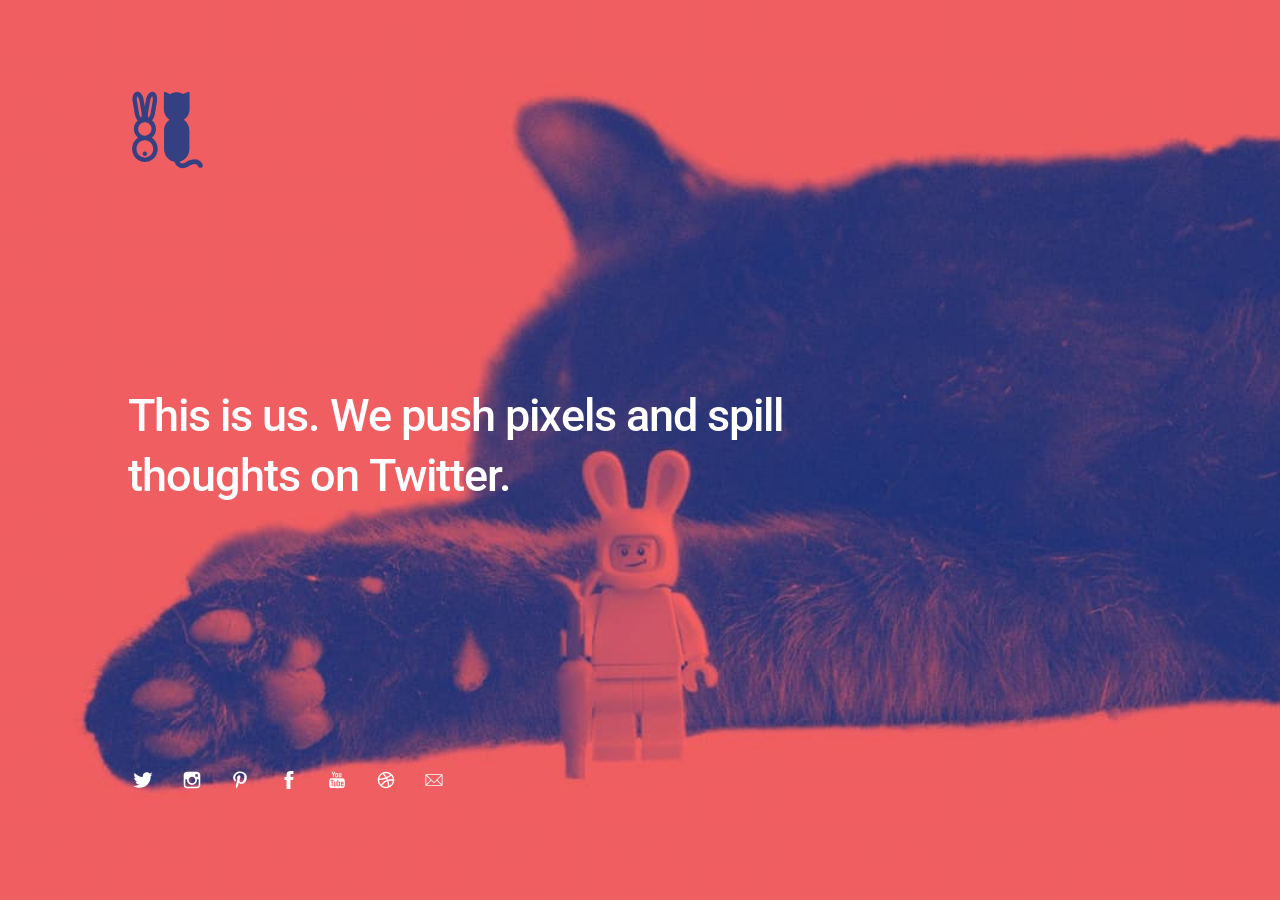
==== index.html @ 41631020 "new website" ====
<!DOCTYPE html>
<html lang="de">

<head>

	<meta charset="UTF-8" />
	<meta http-equiv="X-UA-Compatible" content="IE=edge" />

	<!-- SEO -->
	<title>Meine schöne Website</title>
	<meta name="description" content="Das ist die Beschreibung" />
	<meta name="robots" content="index, follow" />

	<!-- Social & Open Graph -->
	<meta property="og:title" content="" />
	<meta property="og:description" content="" />
	<meta property="og:image" content="">
	<meta property="og:url" content=""/>
	<meta name="twitter:title" content="" />
	<meta name="twitter:description" content="" />
	<meta name="twitter:image" content="" />
	<meta name="twitter:card" content="summary_large_image" />
	<meta name="twitter:site" content="" />
	<meta name="twitter:creator" content="" />

	<!-- Favicon -->
	<link rel="icon" type="image/png" href="images/favicon.png" sizes="32x32">

	<!-- Styles -->
	<link rel='stylesheet' href='assets/css/me.css' type='text/css' media='screen' />
	<meta name="viewport" content="width=device-width,initial-scale=1" />

</head>

<body id="fullsingle" class="page-template-page-fullsingle-me">

<div class="fs-me">

	<!-- Content Container -->
	<div class="me-content">

		<div class="logo">

			<img src="images/logo.svg" alt="Logo" width=80 height=80/>

		</div>

		<div class="bio">

			<p>This is us. We push pixels and spill thoughts on Twitter.</p>

		</div>

		<div class="network">

			<ul>

				<li>
					<a class="icon-twitter" href="#">
						<svg class="svg-icon" viewBox="0 0 20 20">
							<path fill="none" d="M18.258,3.266c-0.693,0.405-1.46,0.698-2.277,0.857c-0.653-0.686-1.586-1.115-2.618-1.115c-1.98,0-3.586,1.581-3.586,3.53c0,0.276,0.031,0.545,0.092,0.805C6.888,7.195,4.245,5.79,2.476,3.654C2.167,4.176,1.99,4.781,1.99,5.429c0,1.224,0.633,2.305,1.596,2.938C2.999,8.349,2.445,8.19,1.961,7.925C1.96,7.94,1.96,7.954,1.96,7.97c0,1.71,1.237,3.138,2.877,3.462c-0.301,0.08-0.617,0.123-0.945,0.123c-0.23,0-0.456-0.021-0.674-0.062c0.456,1.402,1.781,2.422,3.35,2.451c-1.228,0.947-2.773,1.512-4.454,1.512c-0.291,0-0.575-0.016-0.855-0.049c1.588,1,3.473,1.586,5.498,1.586c6.598,0,10.205-5.379,10.205-10.045c0-0.153-0.003-0.305-0.01-0.456c0.7-0.499,1.308-1.12,1.789-1.827c-0.644,0.28-1.334,0.469-2.06,0.555C17.422,4.782,17.99,4.091,18.258,3.266"></path>
						</svg>
					</a>
				</li>

				<li>
					<a class="icon-instagram" href="#">
						<svg class="svg-icon" viewBox="0 0 20 20">
							<path fill="none" d="M14.52,2.469H5.482c-1.664,0-3.013,1.349-3.013,3.013v9.038c0,1.662,1.349,3.012,3.013,3.012h9.038c1.662,0,3.012-1.35,3.012-3.012V5.482C17.531,3.818,16.182,2.469,14.52,2.469 M13.012,4.729h2.26v2.259h-2.26V4.729z M10,6.988c1.664,0,3.012,1.349,3.012,3.012c0,1.664-1.348,3.013-3.012,3.013c-1.664,0-3.012-1.349-3.012-3.013C6.988,8.336,8.336,6.988,10,6.988 M16.025,14.52c0,0.831-0.676,1.506-1.506,1.506H5.482c-0.831,0-1.507-0.675-1.507-1.506V9.247h1.583C5.516,9.494,5.482,9.743,5.482,10c0,2.497,2.023,4.52,4.518,4.52c2.494,0,4.52-2.022,4.52-4.52c0-0.257-0.035-0.506-0.076-0.753h1.582V14.52z"></path>
						</svg>
					</a>
				</li>

				<li>
					<a class="icon-pinterest" href="#">
						<svg class="svg-icon" viewBox="0 0 20 20">
							<path fill="none" d="M9.797,2.214C9.466,2.256,9.134,2.297,8.802,2.338C8.178,2.493,7.498,2.64,6.993,2.935C5.646,3.723,4.712,4.643,4.087,6.139C3.985,6.381,3.982,6.615,3.909,6.884c-0.48,1.744,0.37,3.548,1.402,4.173c0.198,0.119,0.649,0.332,0.815,0.049c0.092-0.156,0.071-0.364,0.128-0.546c0.037-0.12,0.154-0.347,0.127-0.496c-0.046-0.255-0.319-0.416-0.434-0.62C5.715,9.027,5.703,8.658,5.59,8.101c0.009-0.075,0.017-0.149,0.026-0.224C5.65,7.254,5.755,6.805,5.948,6.362c0.564-1.301,1.47-2.025,2.931-2.458c0.327-0.097,1.25-0.252,1.734-0.149c0.289,0.05,0.577,0.099,0.866,0.149c1.048,0.33,1.811,0.938,2.218,1.888c0.256,0.591,0.33,1.725,0.154,2.483c-0.085,0.36-0.072,0.667-0.179,0.993c-0.397,1.206-0.979,2.323-2.295,2.633c-0.868,0.205-1.519-0.324-1.733-0.869c-0.06-0.151-0.161-0.418-0.101-0.671c0.229-0.978,0.56-1.854,0.815-2.831c0.243-0.931-0.218-1.665-0.943-1.837C8.513,5.478,7.816,6.312,7.579,6.858C7.39,7.292,7.276,8.093,7.426,8.672c0.047,0.183,0.269,0.674,0.23,0.844c-0.174,0.755-0.372,1.568-0.587,2.31c-0.223,0.771-0.344,1.562-0.56,2.311c-0.1,0.342-0.096,0.709-0.179,1.066v0.521c-0.075,0.33-0.019,0.916,0.051,1.242c0.045,0.209-0.027,0.467,0.076,0.621c0.002,0.111,0.017,0.135,0.052,0.199c0.319-0.01,0.758-0.848,0.917-1.094c0.304-0.467,0.584-0.967,0.816-1.514c0.208-0.494,0.241-1.039,0.408-1.566c0.12-0.379,0.292-0.824,0.331-1.24h0.025c0.066,0.229,0.306,0.395,0.485,0.52c0.56,0.4,1.525,0.77,2.573,0.523c1.188-0.281,2.133-0.838,2.755-1.664c0.457-0.609,0.804-1.313,1.07-2.112c0.131-0.392,0.158-0.826,0.256-1.241c0.241-1.043-0.082-2.298-0.384-2.981C14.847,3.35,12.902,2.17,9.797,2.214"></path>
						</svg>
					</a>
				</li>

				<li>
					<a class="icon-facebook" href="#">
						<svg class="svg-icon" viewBox="0 0 20 20">
							<path fill="none" d="M11.344,5.71c0-0.73,0.074-1.122,1.199-1.122h1.502V1.871h-2.404c-2.886,0-3.903,1.36-3.903,3.646v1.765h-1.8V10h1.8v8.128h3.601V10h2.403l0.32-2.718h-2.724L11.344,5.71z"></path>
						</svg>
					</a>
				</li>

				<li>
					<a class="icon-youtube" href="#">
						<svg class="svg-icon" viewBox="0 0 20 20">
							<path fill="none" d="M9.426,7.625h0.271c0.596,0,1.079-0.48,1.079-1.073V4.808c0-0.593-0.483-1.073-1.079-1.073H9.426c-0.597,0-1.079,0.48-1.079,1.073v1.745C8.347,7.145,8.83,7.625,9.426,7.625 M9.156,4.741c0-0.222,0.182-0.402,0.404-0.402c0.225,0,0.405,0.18,0.405,0.402V6.62c0,0.222-0.181,0.402-0.405,0.402c-0.223,0-0.404-0.181-0.404-0.402V4.741z M12.126,7.625c0.539,0,1.013-0.47,1.013-0.47v0.403h0.81V3.735h-0.81v2.952c0,0-0.271,0.335-0.54,0.335c-0.271,0-0.271-0.202-0.271-0.202V3.735h-0.81v3.354C11.519,7.089,11.586,7.625,12.126,7.625 M6.254,7.559H7.2v-2.08l1.079-2.952H7.401L6.727,4.473L6.052,2.527H5.107l1.146,2.952V7.559z M11.586,12.003c-0.175,0-0.312,0.104-0.405,0.204v2.706c0.086,0.091,0.213,0.18,0.405,0.18c0.405,0,0.405-0.451,0.405-0.451v-2.188C11.991,12.453,11.924,12.003,11.586,12.003 M14.961,8.463c0,0-2.477-0.129-4.961-0.129c-2.475,0-4.96,0.129-4.96,0.129c-1.119,0-2.025,0.864-2.025,1.93c0,0-0.203,1.252-0.203,2.511c0,1.252,0.203,2.51,0.203,2.51c0,1.066,0.906,1.931,2.025,1.931c0,0,2.438,0.129,4.96,0.129c2.437,0,4.961-0.129,4.961-0.129c1.117,0,2.024-0.864,2.024-1.931c0,0,0.202-1.268,0.202-2.51c0-1.268-0.202-2.511-0.202-2.511C16.985,9.328,16.078,8.463,14.961,8.463 M7.065,10.651H6.052v5.085H5.107v-5.085H4.095V9.814h2.97V10.651z M9.628,15.736h-0.81v-0.386c0,0-0.472,0.45-1.012,0.45c-0.54,0-0.606-0.515-0.606-0.515v-3.991h0.809v3.733c0,0,0,0.193,0.271,0.193c0.27,0,0.54-0.322,0.54-0.322v-3.604h0.81V15.736z M12.801,14.771c0,0,0,1.03-0.742,1.03c-0.455,0-0.73-0.241-0.878-0.429v0.364h-0.876V9.814h0.876v1.92c0.135-0.142,0.464-0.439,0.878-0.439c0.54,0,0.742,0.45,0.742,1.03V14.771z M15.973,12.39v1.287h-1.688v0.965c0,0,0,0.451,0.405,0.451s0.405-0.451,0.405-0.451v-0.45h0.877v0.708c0,0-0.136,0.901-1.215,0.901c-1.08,0-1.282-0.901-1.282-0.901v-2.51c0,0,0-1.095,1.282-1.095S15.973,12.39,15.973,12.39 M14.69,12.003c-0.405,0-0.405,0.45-0.405,0.45v0.579h0.811v-0.579C15.096,12.453,15.096,12.003,14.69,12.003"></path>
						</svg>
					</a>
				</li>

				<li>
					<a class="icon-dribbble" href="#">
						<svg class="svg-icon" viewBox="0 0 20 20">
							<path fill="none" d="M10,2.531c-4.125,0-7.469,3.344-7.469,7.469c0,4.125,3.344,7.469,7.469,7.469c4.125,0,7.469-3.344,7.469-7.469C17.469,5.875,14.125,2.531,10,2.531 M10,3.776c1.48,0,2.84,0.519,3.908,1.384c-1.009,0.811-2.111,1.512-3.298,2.066C9.914,6.072,9.077,5.017,8.14,4.059C8.728,3.876,9.352,3.776,10,3.776 M6.903,4.606c0.962,0.93,1.82,1.969,2.53,3.112C7.707,8.364,5.849,8.734,3.902,8.75C4.264,6.976,5.382,5.481,6.903,4.606 M3.776,10c2.219,0,4.338-0.418,6.29-1.175c0.209,0.404,0.405,0.813,0.579,1.236c-2.147,0.805-3.953,2.294-5.177,4.195C4.421,13.143,3.776,11.648,3.776,10 M10,16.224c-1.337,0-2.572-0.426-3.586-1.143c1.079-1.748,2.709-3.119,4.659-3.853c0.483,1.488,0.755,3.071,0.784,4.714C11.271,16.125,10.646,16.224,10,16.224 M13.075,15.407c-0.072-1.577-0.342-3.103-0.806-4.542c0.673-0.154,1.369-0.243,2.087-0.243c0.621,0,1.22,0.085,1.807,0.203C15.902,12.791,14.728,14.465,13.075,15.407 M14.356,9.378c-0.868,0-1.708,0.116-2.515,0.313c-0.188-0.464-0.396-0.917-0.621-1.359c1.294-0.612,2.492-1.387,3.587-2.284c0.798,0.97,1.302,2.187,1.395,3.517C15.602,9.455,14.99,9.378,14.356,9.378"></path>
						</svg>
					</a>
				</li>

				<!-- email icon reference one -->
				<li>
					<a class="icon-email" href="#">
						<svg class="svg-icon" viewBox="0 0 20 20">
							<path d="M17.388,4.751H2.613c-0.213,0-0.389,0.175-0.389,0.389v9.72c0,0.216,0.175,0.389,0.389,0.389h14.775c0.214,0,0.389-0.173,0.389-0.389v-9.72C17.776,4.926,17.602,4.751,17.388,4.751 M16.448,5.53L10,11.984L3.552,5.53H16.448zM3.002,6.081l3.921,3.925l-3.921,3.925V6.081z M3.56,14.471l3.914-3.916l2.253,2.253c0.153,0.153,0.395,0.153,0.548,0l2.253-2.253l3.913,3.916H3.56z M16.999,13.931l-3.921-3.925l3.921-3.925V13.931z"></path>
						</svg>
					</a>
				</li>

				<!-- email icon reference two
				<li>
					<a class="icon-email" href="#">
						<svg class="svg-icon" viewBox="0 0 20 20">
							<path fill="none" d="M19.291,3.026c0.002-0.15-0.053-0.301-0.167-0.415c-0.122-0.122-0.286-0.172-0.444-0.161H1.196
								c-0.16-0.011-0.322,0.039-0.444,0.161C0.637,2.725,0.583,2.875,0.585,3.026c0,0.003-0.002,0.006-0.002,0.009v14.032
								c0,0.322,0.262,0.584,0.585,0.584h17.54c0.322,0,0.584-0.262,0.584-0.584V3.035C19.292,3.032,19.291,3.029,19.291,3.026z
								 M17.147,3.619l-7.21,6.251L2.728,3.619H17.147z M18.122,15.896c0,0.323-0.261,0.584-0.584,0.584H2.337
								c-0.323,0-0.585-0.261-0.585-0.584V4.292l7.732,6.704c0.013,0.017,0.019,0.035,0.034,0.052c0.115,0.114,0.268,0.169,0.419,0.166
								c0.151,0.003,0.304-0.052,0.419-0.166c0.015-0.017,0.021-0.035,0.034-0.052l7.731-6.704V15.896z"></path>
						</svg>
					</a>
				</li>
				-->

			</ul>
		</div>
	</div>
</div>

</body>
</html>
---- assets/css/me.css ----
/* -- CSS Reset -- */
@import url("https://fonts.googleapis.com/css?family=Roboto:400,500");
html, body, div, span, applet, object, iframe,
h1, h2, h3, h4, h5, h6, p, blockquote, pre,
a, abbr, acronym, address, big, cite, code,
del, dfn, em, img, ins, kbd, q, s, samp,
small, strike, strong, sub, sup, tt, var,
b, u, i, center,
dl, dt, dd, ol, ul, li,
fieldset, form, label, legend,
table, caption, tbody, tfoot, thead, tr, th, td,
article, aside, canvas, details, embed,
figure, figcaption, footer, header, hgroup,
menu, nav, output, ruby, section, summary,
time, mark, audio, video {
  margin: 0;
  padding: 0;
  border: 0;
  font-size: 100%;
  font: inherit;
  vertical-align: baseline; }

article, aside, details, figcaption, figure,
footer, header, hgroup, menu, nav, section {
  display: block; }

body {
  line-height: 1; }

ol, ul {
  list-style: none; }

blockquote, q {
  quotes: none; }

blockquote:before, blockquote:after,
q:before, q:after {
  content: '';
  content: none; }

table {
  border-collapse: collapse;
  border-spacing: 0; }

* {
  -webkit-font-smoothing: antialiased;
  -moz-osx-font-smoothing: grayscale;
  text-rendering: optimizeLegibility;
  -moz-font-feature-settings: "liga" on;
  margin: 0; }

img.alignright {
  float: right; }

img.alignleft {
  float: left; }

img.aligncenter {
  clear: both;
  display: block;
  margin-right: auto;
  margin-left: auto; }

body {
  background-color: #FFFFFF;
  border-style: none; }

body,
p,
a,
a:hover {
  color: #000000; }

a,
a:hover {
  text-decoration: none;
  border: none;
  border-style: none;
  box-shadow: none; }

/* -- Content -- */
@-webkit-keyframes fadein {
  from {
    opacity: 0; }
  to {
    opacity: 1; } }
@keyframes fadein {
  from {
    opacity: 0; }
  to {
    opacity: 1; } }

html {
  background-color: #141414; }

body.page-template-page-fullsingle-me {
  height: 100vh;
  background-color: #141414;
  font-family: 'Roboto', sans-serif;
  font-weight: 500;
  font-size: 45px;
  line-height: 60px;
  letter-spacing: -0.5px;
  color: #999999;
  color: #fff;
  background-image: url("../../images/hur.jpg");
  background-position: center center;
  background-size: cover; }
  body.page-template-page-fullsingle-me p {
    margin-bottom: 28px;
    color: #fff; }
    @media (max-width: 800px) {
      body.page-template-page-fullsingle-me p {
        font-size: 32px;
        line-height: 40px; } }

.fs-me {
  padding: 10vh 10vw;
  overflow: hidden;
  position: absolute;
  z-index: 1000; }
  @media (max-width: 500px) {
    .fs-me {
      padding: 5vh 5vw;
      text-align: center; } }
  .fs-me .me-content {
    height: 80vh;
    display: -webkit-box;
    display: -ms-flexbox;
    display: flex;
    -webkit-box-orient: vertical;
    -webkit-box-direction: normal;
        -ms-flex-direction: column;
            flex-direction: column; }
    @media (max-width: 500px) {
      .fs-me .me-content {
        height: 90vh; } }

.logo {
  -webkit-box-flex: 1;
      -ms-flex: 1 1 auto;
          flex: 1 1 auto;
  display: -webkit-box;
  display: -ms-flexbox;
  display: flex;
  -webkit-box-orient: vertical;
  -webkit-box-direction: normal;
      -ms-flex-direction: column;
          flex-direction: column;
  -ms-flex-item-align: left;
      align-self: left;
  -webkit-animation: fadein 2s;
          animation: fadein 2s; }
  @media (max-width: 500px) {
    .logo {
      -ms-flex-item-align: center;
          -ms-grid-row-align: center;
          align-self: center; } }
  .logo img {
    max-width: 165px;
    height: auto; }

.bio {
  -webkit-box-flex: 1;
      -ms-flex: 1 1 auto;
          flex: 1 1 auto;
  display: -webkit-box;
  display: -ms-flexbox;
  display: flex;
  -webkit-box-orient: vertical;
  -webkit-box-direction: normal;
      -ms-flex-direction: column;
          flex-direction: column;
  -webkit-box-pack: center;
      -ms-flex-pack: center;
          justify-content: center;
  -webkit-animation: fadein 4s;
          animation: fadein 4s;
  letter-spacing: -1px;
  max-width: 66%; }
  @media (max-width: 800px) {
    .bio {
      max-width: none; } }
  .bio a {
    color: #CCCCCC;
    transition: 1s; 
    text-decoration: underline;

  }
    .bio a:hover {
      color: #FFFFFF;
      transition: 0.1s; }

.network {
  -webkit-box-flex: 1;
      -ms-flex: 1 1 auto;
          flex: 1 1 auto;
  display: -webkit-box;
  display: -ms-flexbox;
  display: flex;
  -webkit-box-orient: vertical;
  -webkit-box-direction: normal;
      -ms-flex-direction: column;
          flex-direction: column;
  -webkit-animation: fadein 6s;
          animation: fadein 6s;
  margin-top: auto; }
  .network ul {
    -webkit-animation: fadein 6s;
            animation: fadein 6s;
    margin-top: auto; }
    .network ul li {
      display: inline-block;
      margin-right: 8px; }
      .network ul li a {
        display: inline-block;
        width: 30px;
        height: 30px;
        cursor: pointer; }
        .network ul li a .svg-icon {
          padding: 4px;
          width: 22px;
          height: 22px;
          margin: 0;
          display: block; }
        .network ul li a .svg-icon path,
        .network ul li a .svg-icon polygon,
        .network ul li a .svg-icon rect {
          fill: #fff;
          transition: 1s; }
        .network ul li a .svg-icon circle {
          stroke: #999999;
          stroke-width: 1; }
      .network ul li a:hover .svg-icon path,
      .network ul li a:hover .svg-icon polygon,
      .network ul li a:hover .svg-icon rect {
        fill: #999999;
        transition: 0.1s; }

.credit {
  margin-bottom: 0;
  -webkit-animation: fadein 8s;
          animation: fadein 8s; }
  .credit p {
    font-size: 12px;
    line-height: 14px;
    font-weight: 400;
    opacity: 0.4; }
    .credit p a {
      color: #999999; }

body.page-template-page-fullsingle-me.me-video {
  background-image: none; }
  body.page-template-page-fullsingle-me.me-video .me-video-container {
    overflow: hidden;
    position: absolute;
    z-index: 0;
    width: 100vw;
    height: 100vh; }
  body.page-template-page-fullsingle-me.me-video video.video {
    -o-object-fit: cover;
       object-fit: cover;
    -o-object-position: 50% 50%;
       object-position: 50% 50%;
    width: 100%;
    height: 100%; }
  body.page-template-page-fullsingle-me.me-video .video-wrap {
    position: absolute;
    top: 50%;
    left: 50%;
    -webkit-transform: translate(-50%, -50%);
            transform: translate(-50%, -50%); }
  body.page-template-page-fullsingle-me.me-video .video-container {
    position: relative;
    overflow: hidden;
    height: 56.25vw;
    width: 100vw; }
    @media (max-aspect-ratio: 16 / 9) {
      body.page-template-page-fullsingle-me.me-video .video-container {
        height: 100vh;
        width: 177.7777777778vh; } }
  body.page-template-page-fullsingle-me.me-video .video-container iframe,
  body.page-template-page-fullsingle-me.me-video .video-container object,
  body.page-template-page-fullsingle-me.me-video .video-container embed {
    position: absolute;
    top: 0;
    left: 0;
    width: 100%;
    height: 100%; }
  body.page-template-page-fullsingle-me.me-video .fs-me {
    background-color: rgba(0, 0, 0, 0.6); }
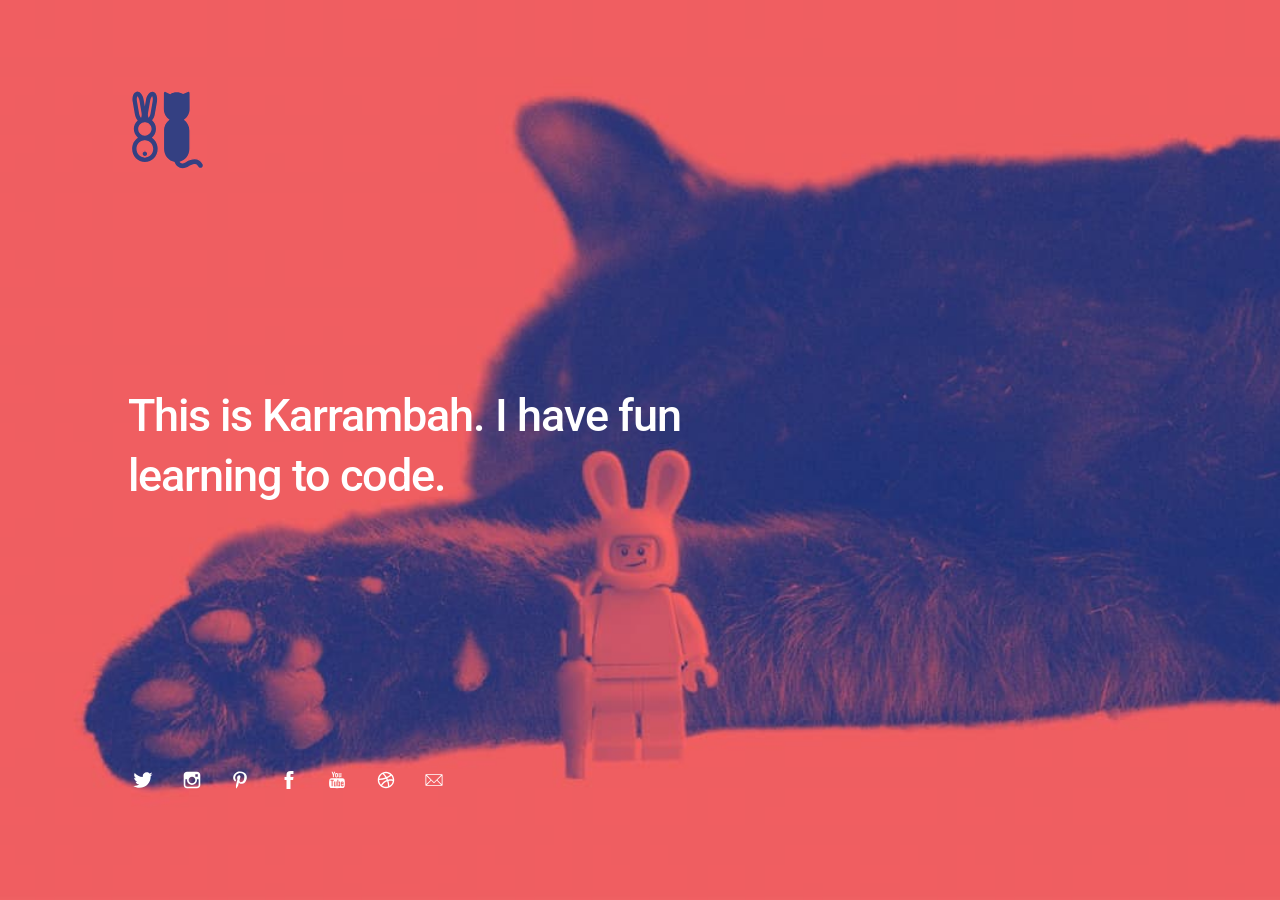
==== commit 20df56de: "Update index.html update" ====
--- a/index.html
+++ b/index.html
@@ -7,7 +7,7 @@
 	<meta http-equiv="X-UA-Compatible" content="IE=edge" />
 
 	<!-- SEO -->
-	<title>Meine schöne Website</title>
+	<title>Karrambah Test Title</title>
 	<meta name="description" content="Das ist die Beschreibung" />
 	<meta name="robots" content="index, follow" />
 
@@ -47,7 +47,7 @@
 
 		<div class="bio">
 
-			<p>This is us. We push pixels and spill thoughts on Twitter.</p>
+			<p>This is Karrambah. I have fun learning to code.</p>
 
 		</div>
 
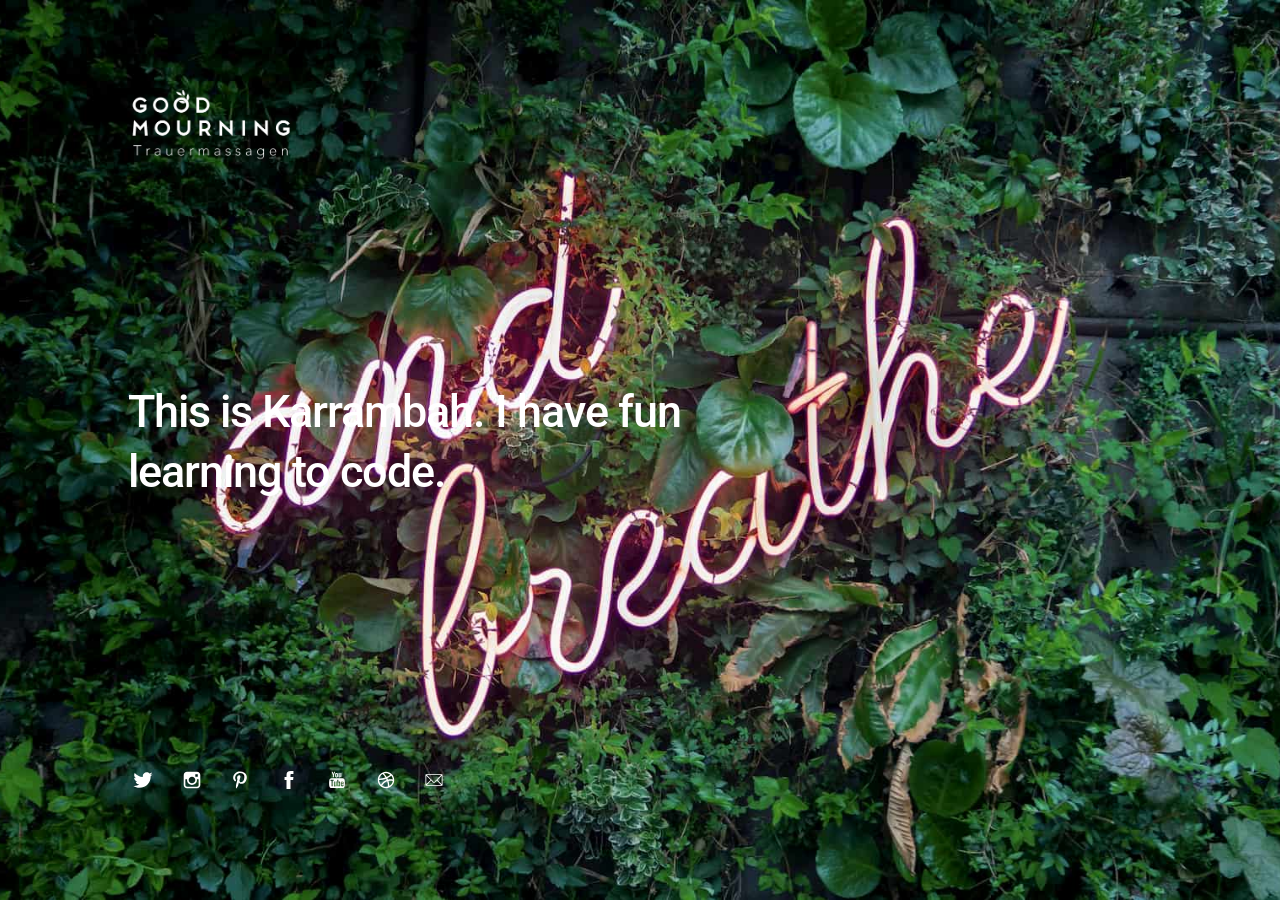
==== commit 8f19f007: "new logo" ====
--- a/index.html
+++ b/index.html
@@ -41,7 +41,7 @@
 
 		<div class="logo">
 
-			<img src="images/logo.svg" alt="Logo" width=80 height=80/>
+			<img src="images/logoTrans.png" alt="Logo" width=300 height=130/>
 
 		</div>
 
--- a/assets/css/me.css
+++ b/assets/css/me.css
@@ -103,7 +103,7 @@
   letter-spacing: -0.5px;
   color: #999999;
   color: #fff;
-  background-image: url("../../images/hur.jpg");
+  background-image: url("../../images/bg_new2.jpg");
   background-position: center center;
   background-size: cover; }
   body.page-template-page-fullsingle-me p {
@@ -183,7 +183,7 @@
       max-width: none; } }
   .bio a {
     color: #CCCCCC;
-    transition: 1s; 
+    transition: 1s;
     text-decoration: underline;
 
   }
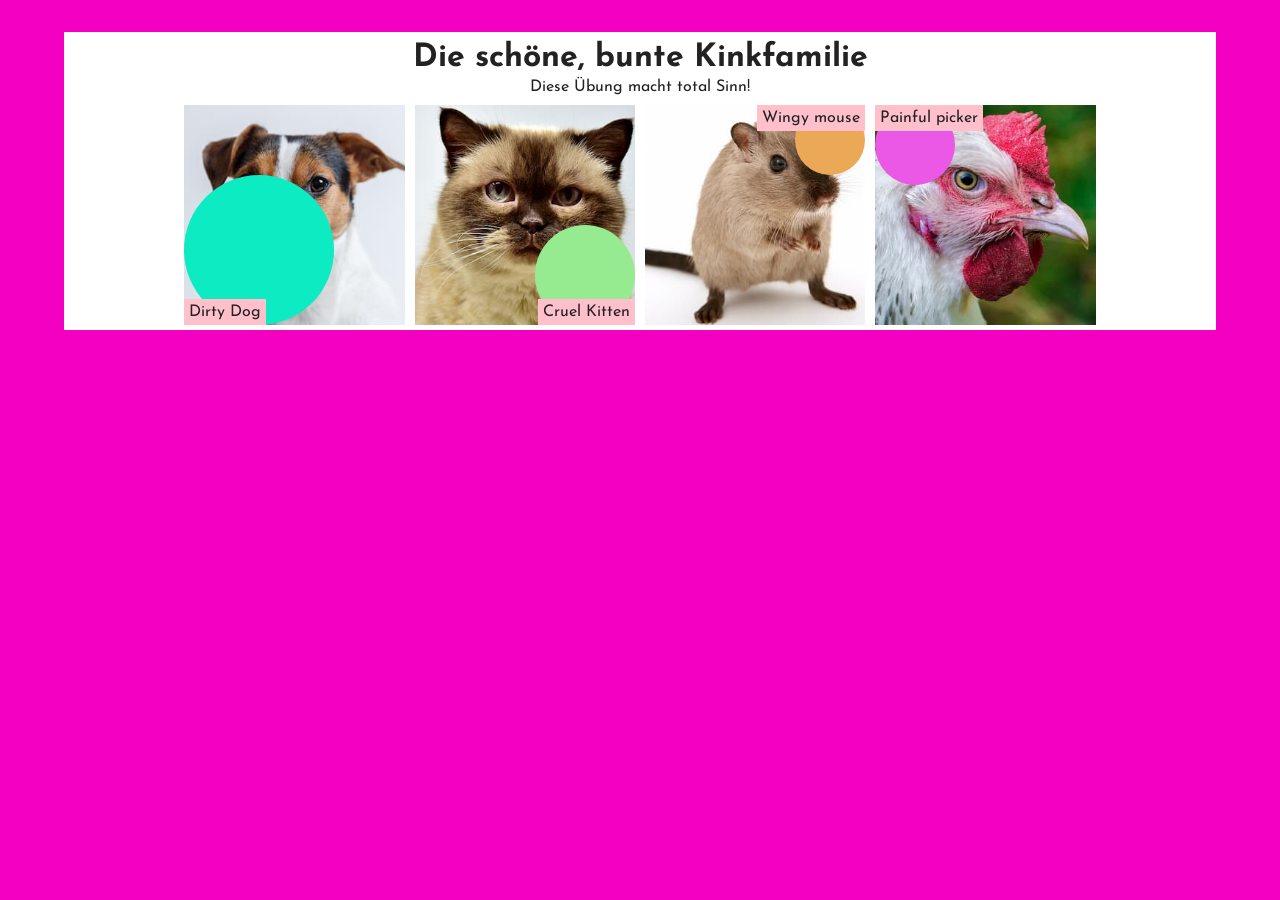
==== commit 71793682: "index" ====
--- a/index.html
+++ b/index.html
@@ -1,136 +1,49 @@
 <!DOCTYPE html>
-<html lang="de">
+<html>
 
 <head>
-
-	<meta charset="UTF-8" />
-	<meta http-equiv="X-UA-Compatible" content="IE=edge" />
-
-	<!-- SEO -->
-	<title>Karrambah Test Title</title>
-	<meta name="description" content="Das ist die Beschreibung" />
-	<meta name="robots" content="index, follow" />
-
-	<!-- Social & Open Graph -->
-	<meta property="og:title" content="" />
-	<meta property="og:description" content="" />
-	<meta property="og:image" content="">
-	<meta property="og:url" content=""/>
-	<meta name="twitter:title" content="" />
-	<meta name="twitter:description" content="" />
-	<meta name="twitter:image" content="" />
-	<meta name="twitter:card" content="summary_large_image" />
-	<meta name="twitter:site" content="" />
-	<meta name="twitter:creator" content="" />
-
-	<!-- Favicon -->
-	<link rel="icon" type="image/png" href="images/favicon.png" sizes="32x32">
-
-	<!-- Styles -->
-	<link rel='stylesheet' href='assets/css/me.css' type='text/css' media='screen' />
-	<meta name="viewport" content="width=device-width,initial-scale=1" />
-
+	<meta charset="utf-8">
+	<meta http-equiv="X-UA-Compatible" content="IE=edge">
+	<meta name="viewport" content="width=device-width, initial-scale=1.0">
+	<title>Übung zum Positionieren von Objekten - Teil 3</title>
+	<link rel="stylesheet" href="reset.css">
+	<link rel="stylesheet" href="style.css">
+	<link href="https://fonts.googleapis.com/css?family=Josefin+Sans&display=swap" rel="stylesheet">
 </head>
 
-<body id="fullsingle" class="page-template-page-fullsingle-me">
+<body>
+	<div class="wrapper">
+		<h1>Die schöne, bunte Kinkfamilie</h1>
+		<p>Diese Übung macht total Sinn!</p>
 
-<div class="fs-me">
+			<div class="row">
+				<div class="tiere">
+					<img src="hund.jpg" alt="Hund">
+					<p id="hund">Dirty Dog</p>
+					<span class="hund"></span>
+				</div>
 
-	<!-- Content Container -->
-	<div class="me-content">
+				<div class="tiere">
+					<img src="katze.jpg" alt="katze">
+					<p id="katze">Cruel Kitten</p>
+					<span class="katze"></span>
+				</div>
 
-		<div class="logo">
+				<div class="tiere">
+					<img src="maus.jpg" alt="maus">
+					<p id="maus">Wingy mouse</p>
+					<span class="maus"></span>
+				</div>
 
-			<img src="images/logoTrans.png" alt="Logo" width=300 height=130/>
+				<div class="tiere">
+					<img src="huhn.jpg" alt="huhn">
+					<p id="huhn">Painful picker</p>
+					<span class="huhn"></span>
+				</div>
 
-		</div>
-
-		<div class="bio">
-
-			<p>This is Karrambah. I have fun learning to code.</p>
-
-		</div>
-
-		<div class="network">
-
-			<ul>
-
-				<li>
-					<a class="icon-twitter" href="#">
-						<svg class="svg-icon" viewBox="0 0 20 20">
-							<path fill="none" d="M18.258,3.266c-0.693,0.405-1.46,0.698-2.277,0.857c-0.653-0.686-1.586-1.115-2.618-1.115c-1.98,0-3.586,1.581-3.586,3.53c0,0.276,0.031,0.545,0.092,0.805C6.888,7.195,4.245,5.79,2.476,3.654C2.167,4.176,1.99,4.781,1.99,5.429c0,1.224,0.633,2.305,1.596,2.938C2.999,8.349,2.445,8.19,1.961,7.925C1.96,7.94,1.96,7.954,1.96,7.97c0,1.71,1.237,3.138,2.877,3.462c-0.301,0.08-0.617,0.123-0.945,0.123c-0.23,0-0.456-0.021-0.674-0.062c0.456,1.402,1.781,2.422,3.35,2.451c-1.228,0.947-2.773,1.512-4.454,1.512c-0.291,0-0.575-0.016-0.855-0.049c1.588,1,3.473,1.586,5.498,1.586c6.598,0,10.205-5.379,10.205-10.045c0-0.153-0.003-0.305-0.01-0.456c0.7-0.499,1.308-1.12,1.789-1.827c-0.644,0.28-1.334,0.469-2.06,0.555C17.422,4.782,17.99,4.091,18.258,3.266"></path>
-						</svg>
-					</a>
-				</li>
-
-				<li>
-					<a class="icon-instagram" href="#">
-						<svg class="svg-icon" viewBox="0 0 20 20">
-							<path fill="none" d="M14.52,2.469H5.482c-1.664,0-3.013,1.349-3.013,3.013v9.038c0,1.662,1.349,3.012,3.013,3.012h9.038c1.662,0,3.012-1.35,3.012-3.012V5.482C17.531,3.818,16.182,2.469,14.52,2.469 M13.012,4.729h2.26v2.259h-2.26V4.729z M10,6.988c1.664,0,3.012,1.349,3.012,3.012c0,1.664-1.348,3.013-3.012,3.013c-1.664,0-3.012-1.349-3.012-3.013C6.988,8.336,8.336,6.988,10,6.988 M16.025,14.52c0,0.831-0.676,1.506-1.506,1.506H5.482c-0.831,0-1.507-0.675-1.507-1.506V9.247h1.583C5.516,9.494,5.482,9.743,5.482,10c0,2.497,2.023,4.52,4.518,4.52c2.494,0,4.52-2.022,4.52-4.52c0-0.257-0.035-0.506-0.076-0.753h1.582V14.52z"></path>
-						</svg>
-					</a>
-				</li>
-
-				<li>
-					<a class="icon-pinterest" href="#">
-						<svg class="svg-icon" viewBox="0 0 20 20">
-							<path fill="none" d="M9.797,2.214C9.466,2.256,9.134,2.297,8.802,2.338C8.178,2.493,7.498,2.64,6.993,2.935C5.646,3.723,4.712,4.643,4.087,6.139C3.985,6.381,3.982,6.615,3.909,6.884c-0.48,1.744,0.37,3.548,1.402,4.173c0.198,0.119,0.649,0.332,0.815,0.049c0.092-0.156,0.071-0.364,0.128-0.546c0.037-0.12,0.154-0.347,0.127-0.496c-0.046-0.255-0.319-0.416-0.434-0.62C5.715,9.027,5.703,8.658,5.59,8.101c0.009-0.075,0.017-0.149,0.026-0.224C5.65,7.254,5.755,6.805,5.948,6.362c0.564-1.301,1.47-2.025,2.931-2.458c0.327-0.097,1.25-0.252,1.734-0.149c0.289,0.05,0.577,0.099,0.866,0.149c1.048,0.33,1.811,0.938,2.218,1.888c0.256,0.591,0.33,1.725,0.154,2.483c-0.085,0.36-0.072,0.667-0.179,0.993c-0.397,1.206-0.979,2.323-2.295,2.633c-0.868,0.205-1.519-0.324-1.733-0.869c-0.06-0.151-0.161-0.418-0.101-0.671c0.229-0.978,0.56-1.854,0.815-2.831c0.243-0.931-0.218-1.665-0.943-1.837C8.513,5.478,7.816,6.312,7.579,6.858C7.39,7.292,7.276,8.093,7.426,8.672c0.047,0.183,0.269,0.674,0.23,0.844c-0.174,0.755-0.372,1.568-0.587,2.31c-0.223,0.771-0.344,1.562-0.56,2.311c-0.1,0.342-0.096,0.709-0.179,1.066v0.521c-0.075,0.33-0.019,0.916,0.051,1.242c0.045,0.209-0.027,0.467,0.076,0.621c0.002,0.111,0.017,0.135,0.052,0.199c0.319-0.01,0.758-0.848,0.917-1.094c0.304-0.467,0.584-0.967,0.816-1.514c0.208-0.494,0.241-1.039,0.408-1.566c0.12-0.379,0.292-0.824,0.331-1.24h0.025c0.066,0.229,0.306,0.395,0.485,0.52c0.56,0.4,1.525,0.77,2.573,0.523c1.188-0.281,2.133-0.838,2.755-1.664c0.457-0.609,0.804-1.313,1.07-2.112c0.131-0.392,0.158-0.826,0.256-1.241c0.241-1.043-0.082-2.298-0.384-2.981C14.847,3.35,12.902,2.17,9.797,2.214"></path>
-						</svg>
-					</a>
-				</li>
-
-				<li>
-					<a class="icon-facebook" href="#">
-						<svg class="svg-icon" viewBox="0 0 20 20">
-							<path fill="none" d="M11.344,5.71c0-0.73,0.074-1.122,1.199-1.122h1.502V1.871h-2.404c-2.886,0-3.903,1.36-3.903,3.646v1.765h-1.8V10h1.8v8.128h3.601V10h2.403l0.32-2.718h-2.724L11.344,5.71z"></path>
-						</svg>
-					</a>
-				</li>
-
-				<li>
-					<a class="icon-youtube" href="#">
-						<svg class="svg-icon" viewBox="0 0 20 20">
-							<path fill="none" d="M9.426,7.625h0.271c0.596,0,1.079-0.48,1.079-1.073V4.808c0-0.593-0.483-1.073-1.079-1.073H9.426c-0.597,0-1.079,0.48-1.079,1.073v1.745C8.347,7.145,8.83,7.625,9.426,7.625 M9.156,4.741c0-0.222,0.182-0.402,0.404-0.402c0.225,0,0.405,0.18,0.405,0.402V6.62c0,0.222-0.181,0.402-0.405,0.402c-0.223,0-0.404-0.181-0.404-0.402V4.741z M12.126,7.625c0.539,0,1.013-0.47,1.013-0.47v0.403h0.81V3.735h-0.81v2.952c0,0-0.271,0.335-0.54,0.335c-0.271,0-0.271-0.202-0.271-0.202V3.735h-0.81v3.354C11.519,7.089,11.586,7.625,12.126,7.625 M6.254,7.559H7.2v-2.08l1.079-2.952H7.401L6.727,4.473L6.052,2.527H5.107l1.146,2.952V7.559z M11.586,12.003c-0.175,0-0.312,0.104-0.405,0.204v2.706c0.086,0.091,0.213,0.18,0.405,0.18c0.405,0,0.405-0.451,0.405-0.451v-2.188C11.991,12.453,11.924,12.003,11.586,12.003 M14.961,8.463c0,0-2.477-0.129-4.961-0.129c-2.475,0-4.96,0.129-4.96,0.129c-1.119,0-2.025,0.864-2.025,1.93c0,0-0.203,1.252-0.203,2.511c0,1.252,0.203,2.51,0.203,2.51c0,1.066,0.906,1.931,2.025,1.931c0,0,2.438,0.129,4.96,0.129c2.437,0,4.961-0.129,4.961-0.129c1.117,0,2.024-0.864,2.024-1.931c0,0,0.202-1.268,0.202-2.51c0-1.268-0.202-2.511-0.202-2.511C16.985,9.328,16.078,8.463,14.961,8.463 M7.065,10.651H6.052v5.085H5.107v-5.085H4.095V9.814h2.97V10.651z M9.628,15.736h-0.81v-0.386c0,0-0.472,0.45-1.012,0.45c-0.54,0-0.606-0.515-0.606-0.515v-3.991h0.809v3.733c0,0,0,0.193,0.271,0.193c0.27,0,0.54-0.322,0.54-0.322v-3.604h0.81V15.736z M12.801,14.771c0,0,0,1.03-0.742,1.03c-0.455,0-0.73-0.241-0.878-0.429v0.364h-0.876V9.814h0.876v1.92c0.135-0.142,0.464-0.439,0.878-0.439c0.54,0,0.742,0.45,0.742,1.03V14.771z M15.973,12.39v1.287h-1.688v0.965c0,0,0,0.451,0.405,0.451s0.405-0.451,0.405-0.451v-0.45h0.877v0.708c0,0-0.136,0.901-1.215,0.901c-1.08,0-1.282-0.901-1.282-0.901v-2.51c0,0,0-1.095,1.282-1.095S15.973,12.39,15.973,12.39 M14.69,12.003c-0.405,0-0.405,0.45-0.405,0.45v0.579h0.811v-0.579C15.096,12.453,15.096,12.003,14.69,12.003"></path>
-						</svg>
-					</a>
-				</li>
-
-				<li>
-					<a class="icon-dribbble" href="#">
-						<svg class="svg-icon" viewBox="0 0 20 20">
-							<path fill="none" d="M10,2.531c-4.125,0-7.469,3.344-7.469,7.469c0,4.125,3.344,7.469,7.469,7.469c4.125,0,7.469-3.344,7.469-7.469C17.469,5.875,14.125,2.531,10,2.531 M10,3.776c1.48,0,2.84,0.519,3.908,1.384c-1.009,0.811-2.111,1.512-3.298,2.066C9.914,6.072,9.077,5.017,8.14,4.059C8.728,3.876,9.352,3.776,10,3.776 M6.903,4.606c0.962,0.93,1.82,1.969,2.53,3.112C7.707,8.364,5.849,8.734,3.902,8.75C4.264,6.976,5.382,5.481,6.903,4.606 M3.776,10c2.219,0,4.338-0.418,6.29-1.175c0.209,0.404,0.405,0.813,0.579,1.236c-2.147,0.805-3.953,2.294-5.177,4.195C4.421,13.143,3.776,11.648,3.776,10 M10,16.224c-1.337,0-2.572-0.426-3.586-1.143c1.079-1.748,2.709-3.119,4.659-3.853c0.483,1.488,0.755,3.071,0.784,4.714C11.271,16.125,10.646,16.224,10,16.224 M13.075,15.407c-0.072-1.577-0.342-3.103-0.806-4.542c0.673-0.154,1.369-0.243,2.087-0.243c0.621,0,1.22,0.085,1.807,0.203C15.902,12.791,14.728,14.465,13.075,15.407 M14.356,9.378c-0.868,0-1.708,0.116-2.515,0.313c-0.188-0.464-0.396-0.917-0.621-1.359c1.294-0.612,2.492-1.387,3.587-2.284c0.798,0.97,1.302,2.187,1.395,3.517C15.602,9.455,14.99,9.378,14.356,9.378"></path>
-						</svg>
-					</a>
-				</li>
-
-				<!-- email icon reference one -->
-				<li>
-					<a class="icon-email" href="#">
-						<svg class="svg-icon" viewBox="0 0 20 20">
-							<path d="M17.388,4.751H2.613c-0.213,0-0.389,0.175-0.389,0.389v9.72c0,0.216,0.175,0.389,0.389,0.389h14.775c0.214,0,0.389-0.173,0.389-0.389v-9.72C17.776,4.926,17.602,4.751,17.388,4.751 M16.448,5.53L10,11.984L3.552,5.53H16.448zM3.002,6.081l3.921,3.925l-3.921,3.925V6.081z M3.56,14.471l3.914-3.916l2.253,2.253c0.153,0.153,0.395,0.153,0.548,0l2.253-2.253l3.913,3.916H3.56z M16.999,13.931l-3.921-3.925l3.921-3.925V13.931z"></path>
-						</svg>
-					</a>
-				</li>
-
-				<!-- email icon reference two
-				<li>
-					<a class="icon-email" href="#">
-						<svg class="svg-icon" viewBox="0 0 20 20">
-							<path fill="none" d="M19.291,3.026c0.002-0.15-0.053-0.301-0.167-0.415c-0.122-0.122-0.286-0.172-0.444-0.161H1.196
-								c-0.16-0.011-0.322,0.039-0.444,0.161C0.637,2.725,0.583,2.875,0.585,3.026c0,0.003-0.002,0.006-0.002,0.009v14.032
-								c0,0.322,0.262,0.584,0.585,0.584h17.54c0.322,0,0.584-0.262,0.584-0.584V3.035C19.292,3.032,19.291,3.029,19.291,3.026z
-								 M17.147,3.619l-7.21,6.251L2.728,3.619H17.147z M18.122,15.896c0,0.323-0.261,0.584-0.584,0.584H2.337
-								c-0.323,0-0.585-0.261-0.585-0.584V4.292l7.732,6.704c0.013,0.017,0.019,0.035,0.034,0.052c0.115,0.114,0.268,0.169,0.419,0.166
-								c0.151,0.003,0.304-0.052,0.419-0.166c0.015-0.017,0.021-0.035,0.034-0.052l7.731-6.704V15.896z"></path>
-						</svg>
-					</a>
-				</li>
-				-->
-
-			</ul>
-		</div>
+			</div>
 	</div>
-</div>
 
 </body>
+
 </html>
--- a/style.css
+++ b/style.css
@@ -0,0 +1,122 @@
+*{
+	box-sizing: border-box;
+}
+
+body{
+	background:#F400C2;
+	font-family: 'Josefin Sans', sans-serif;
+}
+
+.wrapper{
+	/*farbe der box*/
+	background: #fff;
+	/*weite der box*/
+	width: 90%;
+	/*margin auto schiebt es in die mitte*/
+	margin: 2rem auto;
+}
+
+
+/*wenn mann h1 nicht definiert, dann bleibt es klein und unbedeutend*/
+h1{
+	font-weight: bold;
+	font-size: 32px;
+	text-align: center;
+	padding-top: 10px;
+}
+p{
+	text-align: center;
+	padding: 5px;
+}
+
+.tiere{
+	margin: 5px;
+	position: relative;
+}
+
+/*text, der nur in der row ist. standardposition heisst:
+static, hier probieren wir mal rum*/
+.row p{
+	position:absolute;
+	background-color: pink;
+	padding:5px;
+}
+
+.row{
+	display: flex;
+	width: 80%;
+	margin: auto;
+}
+
+#hund{
+	bottom:0px;
+	left:0px;
+	/*achsen verteilen, x, y und mit z in den raum hinein, also
+	ebenen*/
+	z-index:3;
+}
+
+#katze{
+	bottom:0px;
+	right:0px;
+	z-index:3;
+}
+
+#maus{
+	top:0px;
+	right:0px;
+	z-index:3;
+}
+
+#huhn{
+	top:0px;
+	left:0px;
+	z-index:3;
+}
+
+span{
+	background:#ddd;
+	border-radius: 50%;
+	display: block;
+	position: absolute;
+	z-index:2;
+}
+
+.hund{
+	bottom:0;
+	left:0;
+	background:#0CEBC2;
+	width:150px;
+	height:150px;
+}
+
+.katze{
+	width:100px;
+	height:100px;
+	bottom:0;
+	right:0;
+	background:#96EB91;
+}
+
+.maus{
+	width:70px;
+	height:70px;
+	top:0;
+	right:0;
+	background:#EBA958;
+}
+
+.huhn{
+	width:80px;
+	height:80px;
+	top:0;
+	left:0;
+	background:#EB58E5;
+}
+
+/*wenn man img anwählt und dann weite 100%, dann skalieren sie immer
+nur so viel, wie sie eben platz haben, da zu 100%*/
+
+.tiere img{
+	width:100%;
+}
